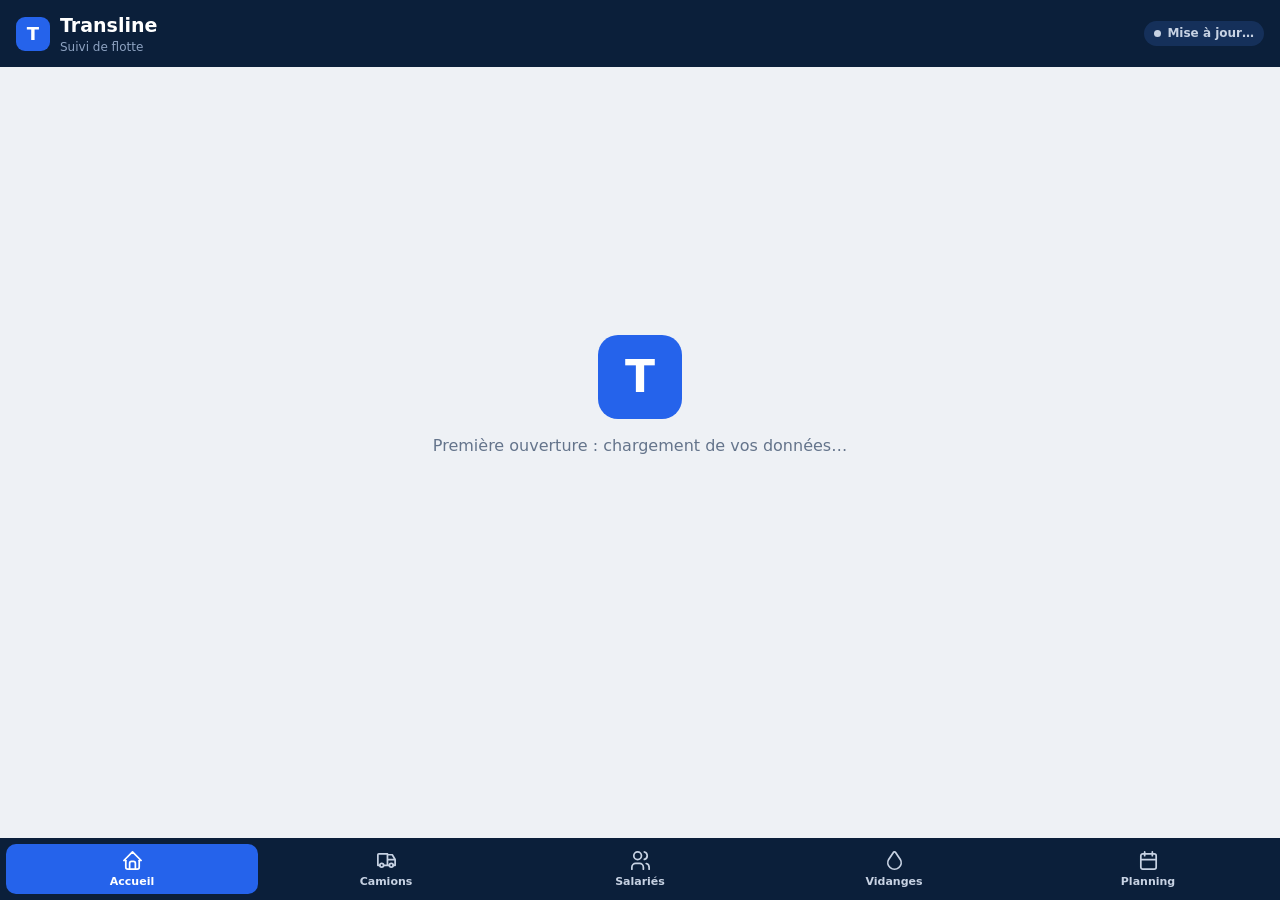
==== tel/index.html @ 21627d87 "Add files via upload" ====
<!DOCTYPE html>
<html lang="fr">
<head>
<meta charset="utf-8">
<meta name="viewport" content="width=device-width, initial-scale=1, viewport-fit=cover">
<title>Transline</title>
<meta name="theme-color" content="#0B1F3A">
<link rel="manifest" href="manifest.webmanifest">
<link rel="icon" type="image/png" href="../favicon.png">
<link rel="stylesheet" href="style.css">
</head>
<body>
<header id="top"><div class="logo"><div class="t">T</div><div>Transline<small>Suivi de flotte</small></div></div><div id="sync" class="sync wait"><span class="dot"></span><span>Mise à jour…</span></div></header>
<main id="main"></main>
<nav id="nav"></nav>
<div id="layer"></div>
<script>
'use strict';
var APP = 'https://script.google.com/macros/s/AKfycbwYCqSywyQgPE_zZVK_jqV-8NGwbzTNgcVymFX1V53CiuhOX_WUOsyawBlrDFnmNT-8/exec';
var CACHE = 'transline_tel_v1';
var MOIS_C = ['janv.','févr.','mars','avr.','mai','juin','juil.','août','sept.','oct.','nov.','déc.'];
var JOURS = ['Dimanche','Lundi','Mardi','Mercredi','Jeudi','Vendredi','Samedi'];
var JOUR_PL = 'Prend sa journée';
var TBL = {
  Vehicules: { name: 'Véhicule', dates: ['Mine','Limiteur','Tachygraphe','Attestation gaz'], label: 'Échéances tracteurs' },
  Salaries:  { name: 'Nom', dates: ['Permis','FCO','ADR','Carte chrono','Titre de séjour'], label: 'Échéances salariés' },
  Vidanges:  { name: 'Véhicule', dates: ['Prochaine vidange'], label: 'Vidanges' }
};
var D = null, TODAY;
var S = { tab: 'home', sync: 'wait', fresh: false, month: null, open: {}, fiche: null, q: '' };
var MOIS = ['janvier','février','mars','avril','mai','juin','juillet','août','septembre','octobre','novembre','décembre'];
var JOURS_C = ['Dim','Lun','Mar','Mer','Jeu','Ven','Sam'];

/* ---------- Outils ---------- */
function esc(s) { return String(s == null ? '' : s).replace(/[&<>"']/g, function (c) { return { '&':'&amp;','<':'&lt;','>':'&gt;','"':'&quot;',"'":'&#39;' }[c]; }); }
function today() { var d = new Date(); return new Date(d.getFullYear(), d.getMonth(), d.getDate()); }
function parse(s) {
  if (!s) return null; s = String(s).trim();
  var m = s.match(/^(\d{4})-(\d{2})-(\d{2})/); if (m) return new Date(+m[1], +m[2] - 1, +m[3]);
  m = s.match(/^(\d{4})-(\d{2})$/); if (m) return new Date(+m[1], +m[2] - 1, 1);
  m = s.match(/^(\d{1,2})\/(\d{4})$/); if (m) return new Date(+m[2], +m[1] - 1, 1);
  m = s.match(/^(\d{1,2})\/(\d{1,2})\/(\d{4})/); if (m) return new Date(+m[3], +m[2] - 1, +m[1]);
  return null;
}
function iso(d) { return d.getFullYear() + '-' + String(d.getMonth() + 1).padStart(2, '0') + '-' + String(d.getDate()).padStart(2, '0'); }
function fmt(d) { return String(d.getDate()).padStart(2, '0') + '/' + String(d.getMonth() + 1).padStart(2, '0') + '/' + d.getFullYear(); }
function days(d) { return Math.round((d - TODAY) / 86400000); }
function stat(v) {
  var d = parse(v); if (!d) return null; var n = days(d);
  return { k: n < 0 ? 'r' : n <= 30 ? 'o' : n <= 90 ? 'y' : '', txt: fmt(d), days: n,
    rel: n < 0 ? 'en retard de ' + (-n) + ' j' : n === 0 ? "aujourd'hui" : 'dans ' + n + ' j' };
}
function statM(v) { var d = parse(v); if (!d) return null; var n = (d.getFullYear() - TODAY.getFullYear()) * 12 + d.getMonth() - TODAY.getMonth(); return { k: n <= 0 ? 'r' : '', txt: String(d.getMonth() + 1).padStart(2, '0') + '/' + d.getFullYear(), days: days(d), rel: '' }; }
function setting(k) { var r = ((D && D.Reglages) || []).filter(function (x) { return x['Clé'] === k; })[0]; return r ? r.Valeur : ''; }
function lines(k) { return String(setting(k) || '').split('\n').map(function (x) { return x.trim(); }).filter(Boolean); }
function pclass(v) { return !v ? 'none' : (v === 'Pêche' || v === JOUR_PL) ? 'red' : v === 'Geodis 95' ? 'gre' : v === 'Congés' ? 'blu' : ''; }
function toast(t) { var el = document.createElement('div'); el.className = 'toast'; el.textContent = t; document.body.appendChild(el); setTimeout(function () { el.remove(); }, 2600); }

/* ---------- Cache (affichage immédiat) ---------- */
function loadCache() { try { var c = JSON.parse(localStorage.getItem(CACHE) || 'null'); if (c && c.data) { D = c.data; S.at = c.at; } } catch (e) {} }
function saveCache() { try { localStorage.setItem(CACHE, JSON.stringify({ data: D, at: S.at })); } catch (e) {} }

/* ---------- Pont avec Transline (Google) ---------- */
var pont = null, pontWin = null, reqs = {}, reqN = 1, waitT = null;
function startPont() {
  if (pont) pont.remove();
  pontWin = null; S.sync = 'wait'; S.fresh = false; renderSync();
  pont = document.createElement('iframe'); pont.id = 'pont'; pont.title = 'Transline';
  pont.src = APP + '?vue=pont&t=' + Date.now();
  document.body.appendChild(pont);
  clearTimeout(waitT);
  waitT = setTimeout(function () { if (!S.fresh) { S.sync = 'err'; renderSync(); if (!D) render(); } }, 30000);
}
function ask(msg, done, fail) {
  if (!pontWin) { if (fail) fail('Transline n’est pas encore connecté.'); return; }
  msg.reqId = reqN++; reqs[msg.reqId] = { done: done, fail: fail };
  pontWin.postMessage(msg, '*');
}
function refresh() { if (pontWin) { S.sync = 'wait'; S.fresh = false; renderSync(); ask({ cmd: 'load' }); } else startPont(); }
window.addEventListener('message', function (e) {
  if (!/^https:\/\/[a-z0-9-]+-script\.googleusercontent\.com$/.test(e.origin)) return;
  var m = e.data || {};
  if (m.type === 'transline-ready') { pontWin = e.source; return; }
  if (m.type === 'transline-data') {
    pontWin = pontWin || e.source; clearTimeout(waitT);
    D = m.data; S.at = m.at || Date.now(); S.fresh = true; S.sync = 'ok'; saveCache();
    var r0 = reqs[m.reqId]; delete reqs[m.reqId]; if (r0 && r0.done) r0.done();
    render();
    return;
  }
  var r = reqs[m.reqId]; delete reqs[m.reqId];
  if (m.type === 'transline-ok' && r && r.done) r.done(m.res);
  if (m.type === 'transline-err') { if (r && r.fail) r.fail(m.msg); else if (!S.fresh) { S.sync = 'err'; renderSync(); } }
});
document.addEventListener('visibilitychange', function () {
  if (document.visibilityState !== 'visible') return;
  TODAY = today();
  if (!S.at || Date.now() - S.at > 30000) refresh(); else render();
});

/* ---------- Rendu ---------- */
var ICON = {
  home: '<path d="M5 12l-2 0l9 -9l9 9l-2 0"/><path d="M5 12v7a2 2 0 0 0 2 2h10a2 2 0 0 0 2 -2v-7"/><path d="M9 21v-6a2 2 0 0 1 2 -2h2a2 2 0 0 1 2 2v6"/>',
  pl: '<path d="M4 7a2 2 0 0 1 2 -2h12a2 2 0 0 1 2 2v12a2 2 0 0 1 -2 2h-12a2 2 0 0 1 -2 -2v-12z"/><path d="M16 3v4"/><path d="M8 3v4"/><path d="M4 11h16"/>',
  tr: '<path d="M7 17m-2 0a2 2 0 1 0 4 0a2 2 0 1 0 -4 0"/><path d="M17 17m-2 0a2 2 0 1 0 4 0a2 2 0 1 0 -4 0"/><path d="M5 17h-2v-11a1 1 0 0 1 1 -1h9v12m-4 0h6m4 0h2v-6h-8m0 -5h5l3 5"/>',
  sal: '<path d="M9 7m-4 0a4 4 0 1 0 8 0a4 4 0 1 0 -8 0"/><path d="M3 21v-2a4 4 0 0 1 4 -4h4a4 4 0 0 1 4 4v2"/><path d="M16 3.13a4 4 0 0 1 0 7.75"/><path d="M21 21v-2a4 4 0 0 0 -3 -3.85"/>',
  vi: '<path d="M7.502 19.423c2.602 2.105 6.395 2.105 8.996 0c2.602 -2.105 3.262 -5.708 1.566 -8.546l-4.89 -7.26c-.42 -.625 -1.287 -.803 -1.936 -.397a1.376 1.376 0 0 0 -.41 .397l-4.893 7.26c-1.695 2.838 -1.035 6.441 1.567 8.546z"/>'
};
function svg(k) { return '<svg viewBox="0 0 24 24" fill="none" stroke="currentColor" stroke-width="1.8" stroke-linecap="round" stroke-linejoin="round" aria-hidden="true">' + ICON[k] + '</svg>'; }
function renderNav() {
  document.getElementById('nav').innerHTML = [['home','Accueil'],['tr','Camions'],['sal','Salariés'],['vi','Vidanges'],['pl','Planning']].map(function (t) {
    return '<button type="button" class="' + (S.tab === t[0] ? 'on' : '') + '" data-tab="' + t[0] + '">' + svg(t[0]) + t[1] + '</button>';
  }).join('');
}
function renderSync() {
  var t = S.sync === 'ok' ? 'À jour' : S.sync === 'err' ? (D ? 'Pas à jour' : 'Pas de connexion') : 'Mise à jour…';
  document.querySelectorAll('.sync').forEach(function (el) { el.className = 'sync ' + S.sync; el.lastChild.textContent = t; });
}
function dueList(table) {
  var c = TBL[table], out = [];
  ((D && D[table]) || []).forEach(function (r) {
    c.dates.forEach(function (h) {
      var s = table === 'Vidanges' ? statM(r[h]) : stat(r[h]); if (!s) return;
      out.push({ table: table, id: r.id, field: h, who: r[c.name], what: table === 'Vidanges' ? 'Moteur' : h, s: s });
    });
  });
  return out.sort(function (a, b) { return a.s.days - b.s.days; });
}
function dueRow(x) {
  var what = x.field === 'Mine' ? '<span class="mine">Mine</span>' : esc(x.what);
  return '<button type="button" class="row" data-fiche="' + x.table + '" data-id="' + esc(x.id) + '" data-field="' + esc(x.field) + '">' +
    '<span><span class="who">' + esc(x.who) + '</span><br><span class="what">' + what + '</span></span>' +
    '<span class="when"><span class="pill ' + x.s.k + '">' + esc(x.s.txt) + '</span>' + (x.s.rel ? '<small>' + esc(x.s.rel) + '</small>' : '') + '</span></button>';
}
function hRow(x) {
  var what = x.field === 'Mine' ? '<span class="mine">Mine</span>' : esc(x.what);
  return '<button type="button" class="row c" data-fiche="' + x.table + '" data-id="' + esc(x.id) + '" data-field="' + esc(x.field) + '">' +
    '<span class="cl"><span class="who">' + esc(x.who) + '</span> <span class="what">' + what + '</span></span><span class="pill ' + x.s.k + '">' + esc(x.s.txt) + '</span></button>';
}
function block(table) {
  var l = dueList(table), nr = l.filter(function (x) { return x.s.k === 'r'; }).length;
  return '<section class="card hb"><div class="band"><span>' + TBL[table].label + '</span>' + nrB(nr) + '</div><div class="list">' +
    (l.length ? l.map(hRow).join('') : '<p class="empty">Rien à afficher.</p>') + '</div></section>';
}
function nrB(n) { return n ? '<b class="nr">' + n + '</b>' : ''; }
function vHome() { return block('Vehicules') + block('Salaries') + block('Vidanges'); }
function vVidanges() {
  var rows = ((D && D.Vidanges) || []).slice().sort(function (a, b) { return ((parse(a['Prochaine vidange']) || 9e15) - (parse(b['Prochaine vidange']) || 9e15)) || String(a['Véhicule']).localeCompare(String(b['Véhicule']), 'fr', { numeric: true }); });
  return '<section class="card"><div class="band"><span>Vidanges</span>' + nrB(rows.filter(function (r) { var m = statM(r['Prochaine vidange']); return m && m.k === 'r'; }).length) + '</div><div class="list">' + (rows.map(function (r) {
    var m = statM(r['Prochaine vidange']), bx = statM(r['Vidange boîte']);
    return '<button type="button" class="row" data-fiche="Vidanges" data-id="' + esc(r.id) + '" data-field="Prochaine vidange"><span><span class="who">' + esc(r['Véhicule']) + '</span><br><span class="what">Moteur' + (bx ? ' · boîte ' + esc(bx.txt) : '') + '</span></span>' +
      '<span class="when"><span class="pill ' + (m ? m.k : '') + '">' + esc(m ? m.txt : '—') + '</span></span></button>';
  }).join('') || '<p class="empty">Aucune vidange.</p>') + '</div></section>';
}
function isWork(d) { return d.getDay() !== 0 && d.getDay() !== 6; }
function shiftDay(d, k) { var x = new Date(d.getFullYear(), d.getMonth(), d.getDate() + k); while (!isWork(x)) x.setDate(x.getDate() + (k < 0 ? -1 : 1)); return x; }
function planVal(date, who) { var r = (D.Planning || []).filter(function (x) { return x.Date === date && x.Conducteur === who; })[0]; return r ? r.Valeur : ''; }
function offOn(who, d) {
  var c = (D.Conges || []).filter(function (c) { var f = parse(c['Début']), t = parse(c.Fin) || f; return c['Salarié'] === who && f && f <= d && t >= d; })[0];
  return c ? c.Type || 'Congés' : '';
}
var ABR = { 'Geodis 95': 'Geo 95', 'BM France': 'BM Fr', 'BM Italie': 'BM It', 'Prend sa journée': 'Journée', 'Relais nuit': 'Relais', 'FÉRIÉ': 'Férié' };
function abr(v) { return ABR[v] || (v.length > 7 ? v.slice(0, 6) + '.' : v); }
function vPlanning() {
  if (!S.month) S.month = new Date(TODAY.getFullYear(), TODAY.getMonth(), 1);
  var y = S.month.getFullYear(), mo = S.month.getMonth(), drivers = lines('conducteurs').slice(0, 6);
  var stab = {}; lines('stabilo').forEach(function (k) { stab[k] = true; });
  var notes = {}; try { notes = JSON.parse(setting('notes_cases') || '{}') || {}; } catch (e) {}
  var h = '<div class="mbar"><button type="button" data-month="-1" aria-label="Mois précédent">‹</button><h2>' + MOIS[mo] + ' ' + y + '</h2><button type="button" data-month="1" aria-label="Mois suivant">›</button></div>';
  if (!drivers.length) return h + '<p class="empty">Aucun conducteur dans le planning.</p>';
  h += '<div class="pvwrap"><table class="pv"><thead><tr><th class="pd"></th>' + drivers.map(function (d) { return '<th>' + esc(d.length > 8 ? d.slice(0, 7) + '.' : d) + '</th>'; }).join('') + '</tr></thead><tbody>';
  for (var d = new Date(y, mo, 1); d.getMonth() === mo; d.setDate(d.getDate() + 1)) {
    if (!isWork(d)) continue;
    var di = iso(d);
    h += '<tr' + (di === iso(TODAY) ? ' class="today"' : '') + '><td class="pd">' + d.getDate() + '<small>' + JOURS_C[d.getDay()].slice(0, 2) + '</small></td>';
    drivers.forEach(function (who) {
      var v = planVal(di, who), k = di + '|' + who;
      h += '<td class="' + (v ? pclass(v) : '') + (stab[k] ? ' hl' : '') + (notes[k] ? ' nt' : '') + '">' + (v ? '<span>' + esc(abr(v)) + '</span>' : '') + '</td>';
    });
    h += '</tr>';
  }
  return h + '</tbody></table></div><p class="hint">Consultation seulement · le planning se modifie sur l’ordinateur</p>';
}
function vList(table) {
  var c = TBL[table], q = S.q.toLowerCase();
  var rows = ((D && D[table]) || []).filter(function (r) { return !q || String(r[c.name]).toLowerCase().indexOf(q) >= 0; })
    .sort(function (a, b) { return String(a[c.name]).localeCompare(String(b[c.name]), 'fr', { numeric: true }); });
  var h = '<input class="search" id="q" type="search" placeholder="' + (table === 'Vehicules' ? 'Chercher un camion' : 'Chercher un salarié') + '" value="' + esc(S.q) + '">';
  if (table === 'Salaries') h += '<div class="twobtn"><button type="button" class="btn" data-view="conges">Congés et journées</button><button type="button" class="btn" data-view="aco">Acomptes</button></div>';
  return h + '<section class="card"><div class="band"><span>' + (table === 'Vehicules' ? 'Camions' : 'Salariés') + '</span>' + nrB(rows.filter(function (r) { return c.dates.some(function (f) { var s = stat(r[f]); return s && s.k === 'r'; }); }).length) + '</div><div class="list">' + (rows.map(function (r) {
    var worst = null;
    c.dates.forEach(function (f) { var s = stat(r[f]); if (s && (!worst || s.days < worst.days)) { worst = s; worst.f = f; } });
    return '<button type="button" class="row" data-fiche="' + table + '" data-id="' + esc(r.id) + '"><span><span class="who">' + esc(r[c.name]) + '</span>' +
      (worst ? '<br><span class="what">' + esc(worst.f) + '</span>' : '') + '</span><span class="when">' + (worst ? '<span class="pill ' + worst.k + '">' + esc(worst.txt) + '</span><small>' + esc(worst.rel) + '</small>' : '—') + '</span></button>';
  }).join('') || '<p class="empty">Aucune fiche.</p>') + '</div></section>';
}
function vBoot() {
  return '<div class="boot"><div class="t">T</div>' + (S.sync === 'err' ?
    '<div>Transline ne répond pas.<br>Vérifiez le réseau, ou que vous êtes connecté à Google dans Chrome.</div><button type="button" class="btn pri" data-act="retry">Réessayer</button><button type="button" class="btn" data-act="login">Se connecter à Google</button>' :
    '<div>Première ouverture : chargement de vos données…</div>') + '</div>';
}
function render() {
  TODAY = TODAY || today();
  renderNav(); renderSync();
  var m = document.getElementById('main'), h, g0 = document.getElementById('gw'), keep = g0 && S.tab === 'pl' ? [g0.scrollLeft, g0.scrollTop] : null;
  if (!D) h = vBoot();
  else if (S.tab === 'pl') h = vPlanning();
  else if (S.tab === 'tr') h = vList('Vehicules');
  else if (S.tab === 'sal') h = vList('Salaries');
  else if (S.tab === 'vi') h = vVidanges();
  else h = vHome();
  m.className = D && S.tab === 'home' ? 'home' : '';
  m.innerHTML = h;
  fitHome();
  var g1 = document.getElementById('gw'); if (keep && g1) { g1.scrollLeft = keep[0]; g1.scrollTop = keep[1]; }
  renderLayer();
}

function fitHome() {
  var m = document.getElementById('main');
  var nh = document.getElementById('nav').offsetHeight;
  if (m.className !== 'home') { m.style.height = ''; document.body.style.paddingBottom = ''; return; }
  document.body.style.paddingBottom = nh + 'px';
  var H = Math.max(420, window.innerHeight - document.getElementById('top').offsetHeight - nh);
  m.style.height = H + 'px';
  var RH = 44, cards = m.querySelectorAll('.hb'), fixed = 20 + 10 * (cards.length - 1);
  if (cards.length !== 3) return;
  [].forEach.call(cards, function (c) { fixed += c.querySelector('.band').offsetHeight + 2; });
  var small = [1, 2].map(function (i) { var n = cards[i].querySelectorAll('.row').length; return n ? Math.min(3, n) * RH : cards[i].querySelector('.list').scrollHeight; });
  var big = Math.max(RH, Math.floor((H - fixed - small[0] - small[1]) / RH) * RH);
  [big, small[0], small[1]].forEach(function (h, i) { cards[i].querySelector('.list').style.height = h + 'px'; });
}
window.addEventListener('resize', fitHome);

/* ---------- Fiches et listes en plein écran (consultation seulement) ---------- */
function rowOf(table, id) { return ((D && D[table]) || []).filter(function (r) { return r.id === id; })[0]; }
function num(v) { return +String(v || '').replace(/\s/g, '').replace(',', '.') || 0; }
function money(n) { return (Math.round(num(n) * 100) / 100).toLocaleString('fr-FR', { minimumFractionDigits: 2, maximumFractionDigits: 2 }) + ' €'; }
function kmTxt(v) { var n = num(v); return n ? Math.round(n).toLocaleString('fr-FR') + ' km' : ''; }
function dline(label, s, focus) {
  return '<div class="row ro' + (focus ? ' focus' : '') + '"><span class="who">' + label + '</span><span class="when">' + (s ? '<span class="pill ' + s.k + '">' + esc(s.txt) + '</span>' + (s.rel ? '<small>' + esc(s.rel) + '</small>' : '') : '<span class="pill">—</span>') + '</span></div>';
}
function card(title, nb, inner) { return '<section class="card"><div class="band"><span>' + title + '</span>' + (nb != null ? '<b>' + nb + '</b>' : '') + '</div><div class="list">' + inner + '</div></section>'; }
function congeRows(list) {
  return list.map(function (c) {
    var f = parse(c['Début']), t = parse(c.Fin) || f, k = !f ? '' : t < TODAY ? '' : f <= TODAY ? 'y' : days(f) <= 45 ? 'r' : 'g';
    return '<div class="row ro"><span><span class="who">' + esc(c['Salarié']) + '</span><br><span class="what">' + esc(c.Type || 'Congés') + '</span></span><span class="when"><span class="pill ' + (c.Type === 'Congés' ? k : '') + '">' + (f ? fmt(f) : '—') + '</span>' + (t && +t !== +f ? '<small>au ' + fmt(t) + '</small>' : '') + '</span></div>';
  }).join('');
}
function acoRows(list, withName) {
  return list.map(function (r) {
    var d = parse(r.Date);
    return '<div class="row ro"><span><span class="who">' + (withName ? esc(r['Salarié']) : (d ? fmt(d) : '—')) + '</span><br><span class="what">' + (withName && d ? fmt(d) + ' · ' : '') + esc(r['Mode de paiement'] || '') + (r['À retenir sur la paie de'] ? ' · paie de ' + esc(r['À retenir sur la paie de']) : '') + (r.Remarques ? ' · ' + esc(r.Remarques) : '') + '</span></span><span class="when"><span class="pill">' + money(r.Montant) + '</span></span></div>';
  }).join('');
}
function sortCg(list) {
  var rank = function (c) { var f = parse(c['Début']), t = parse(c.Fin) || f; return !f ? 3 : t < TODAY ? 3 : f <= TODAY ? 0 : 1; };
  return list.slice().sort(function (a, b) { var ra = rank(a), rb = rank(b); if (ra !== rb) return ra - rb; var fa = parse(a['Début']) || 0, fb = parse(b['Début']) || 0; return ra === 3 ? fb - fa : fa - fb; });
}
function byDateDesc(list) { return list.slice().sort(function (a, b) { return (parse(b.Date) || 0) - (parse(a.Date) || 0); }); }
function vEntretien(veh) {
  var l = byDateDesc((D.Entretien || []).filter(function (e) { return e['Véhicule'] === veh; }));
  return card('Carnet d’entretien', l.length, l.map(function (e) {
    var d = parse(e.Date), sub = [e.Type, kmTxt(e['Kilométrage']), e.Garage].filter(Boolean).join(' · ');
    return '<div class="row ro top"><span><span class="who">' + (d ? fmt(d) : '—') + '</span><br><span class="what">' + esc(sub) + '</span>' + (e.Description ? '<span class="desc">' + esc(e.Description) + '</span>' : '') + (e.Remarques ? '<span class="desc mu">' + esc(e.Remarques) + '</span>' : '') + '</span>' +
      '<span class="when">' + (num(e['Montant HT']) ? '<span class="pill">' + money(e['Montant HT']) + ' HT</span>' : '') + (e['N° de facture'] ? '<small>Fact. ' + esc(e['N° de facture']) + '</small>' : '') + '</span></div>';
  }).join('') || '<p class="empty">Aucune intervention enregistrée.</p>');
}
function layerShell(title, body) {
  return '<div class="layer"><header><div class="logo"><button type="button" class="back" data-act="close" aria-label="Retour">‹</button>' + esc(title) + '</div>' + document.getElementById('sync').outerHTML.replace('id="sync"', '') + '</header><div class="body">' + body + '<p class="hint" style="margin-top:12px">Consultation seulement · les modifications se font sur l’ordinateur</p></div></div>';
}
function renderLayer() {
  var L = document.getElementById('layer'), h = '', F = S.fiche;
  if (F && F.view === 'conges') {
    var cg = sortCg(D.Conges || []), isC = function (c) { return c.Type === 'Congés'; };
    h = layerShell('Congés et journées', card('Congés', cg.filter(isC).length, congeRows(cg.filter(isC)) || '<p class="empty">Aucun congé.</p>') + card('Journées', cg.filter(function (c) { return !isC(c); }).length, congeRows(cg.filter(function (c) { return !isC(c); })) || '<p class="empty">Aucune journée.</p>'));
  } else if (F && F.view === 'aco') {
    var ac = byDateDesc(D.Acomptes || []), tot = 0, nb = 0;
    ac.forEach(function (r) { var d = parse(r.Date); if (d && d.getMonth() === TODAY.getMonth() && d.getFullYear() === TODAY.getFullYear()) { tot += num(r.Montant); nb++; } });
    h = layerShell('Acomptes', '<div class="kpi"><div><small>Versés en ' + MOIS[TODAY.getMonth()] + '</small><b>' + money(tot) + '</b></div><div><small>Nombre ce mois</small><b>' + nb + '</b></div></div>' + card('Acomptes', ac.length, acoRows(ac, true) || '<p class="empty">Aucun acompte.</p>'));
  } else if (F) {
    var r = rowOf(F.table, F.id), c = TBL[F.table];
    if (!r) S.fiche = null;
    else if (F.table === 'Vidanges') {
      var bx = statM(r['Vidange boîte']);
      h = layerShell('Vidanges ' + r['Véhicule'], card('Vidanges', null, dline('Vidange moteur', statM(r['Prochaine vidange']), F.field === 'Prochaine vidange') + dline('Vidange boîte', bx) + (kmTxt(r['Km boîte']) ? '<div class="row ro"><span class="who">Boîte (km)</span><span class="when"><span class="pill">' + kmTxt(r['Km boîte']) + '</span></span></div>' : '')) + vEntretien(r['Véhicule']));
    } else if (F.table === 'Vehicules') {
      var vd = (D.Vidanges || []).filter(function (x) { return x['Véhicule'] === r['Véhicule']; })[0];
      h = layerShell(r['Véhicule'], card('Échéances', null, c.dates.map(function (f) { return dline(f === 'Mine' ? '<span class="mine">Mine</span>' : esc(f), stat(r[f]), F.field === f); }).join('') +
        (vd ? dline('Vidange moteur', statM(vd['Prochaine vidange'])) : '') + (r.Pneus ? '<div class="row ro"><span class="who">Pneus</span><span class="when"><span class="pill">' + esc(r.Pneus) + '</span></span></div>' : '')) + vEntretien(r['Véhicule']));
    } else {
      var who = r.Nom, cgs = sortCg((D.Conges || []).filter(function (x) { return x['Salarié'] === who; })), acs = byDateDesc((D.Acomptes || []).filter(function (x) { return x['Salarié'] === who; }));
      h = layerShell(who, card('Échéances', null, c.dates.map(function (f) { return dline(esc(f), stat(r[f]), F.field === f); }).join('')) +
        card('Congés et journées', cgs.length, congeRows(cgs) || '<p class="empty">Aucun congé ni journée.</p>') + card('Acomptes', acs.length, acoRows(acs, false) || '<p class="empty">Aucun acompte.</p>'));
    }
  }
  L.innerHTML = h;
  var fe = L.querySelector('.row.focus'); if (fe) fe.scrollIntoView({ block: 'center' });
}

/* ---------- Navigation (bouton retour Android) ---------- */
function push(kind) { history.pushState({ k: kind }, ''); }
window.addEventListener('popstate', function () {
  if (S.fiche) S.fiche = S.fiche.prev || null;
  else if (S.tab !== 'home') { S.tab = 'home'; S.q = ''; window.scrollTo(0, 0); }
  render();
});
function closeTop() { history.back(); }

/* ---------- Actions ---------- */
document.addEventListener('click', function (e) {
  var b = e.target.closest('button,[data-act]'); if (!b) return;
  if (b.dataset.stop) return;
  var a = b.dataset.act;
  if (b.dataset.tab) {
    var t = b.dataset.tab; if (t === S.tab) { window.scrollTo(0, 0); return; }
    if (S.tab === 'home') push('tab'); else if (t === 'home') { history.back(); return; }
    S.tab = t; S.q = ''; if (t === 'pl') S.month = null; window.scrollTo(0, 0); render(); return;
  }
  if (b.dataset.more) { S.open[b.dataset.more] = !S.open[b.dataset.more]; render(); return; }
  if (b.dataset.fiche) { var prev = S.fiche; S.fiche = { table: b.dataset.fiche, id: b.dataset.id, field: b.dataset.field || '', prev: prev }; push('fiche'); renderLayer(); return; }
  if (b.dataset.month) { S.month = new Date(S.month.getFullYear(), S.month.getMonth() + (+b.dataset.month), 1); render(); return; }
  if (b.dataset.view) { S.fiche = { view: b.dataset.view, prev: S.fiche }; push('fiche'); renderLayer(); return; }
  if (a === 'close') { closeTop(); return; }
  if (a === 'retry') { startPont(); render(); return; }
  if (a === 'login') { location.href = APP; return; }
});
document.addEventListener('input', function (e) { if (e.target.id === 'q') { S.q = e.target.value; var p = e.target.selectionStart; render(); var q = document.getElementById('q'); q.focus(); q.setSelectionRange(p, p); } });

/* ---------- Démarrage ---------- */
TODAY = today();
history.replaceState({ k: 'root' }, '');
loadCache();
render();
startPont();
if ('serviceWorker' in navigator) navigator.serviceWorker.register('sw.js', { scope: './' });
</script>
</body>
</html>
---- tel/style.css ----
:root{--bg:#EEF1F5;--card:#FFFFFF;--line:#E2E8F0;--tx:#0F172A;--mu:#64748B;--navy:#0B1F3A;--navy2:#15305A;--blue:#2563EB;--navfg:#C7D2E3}
*{box-sizing:border-box;-webkit-tap-highlight-color:transparent}
html,body{margin:0;background:var(--bg);color:var(--tx);font:16px/1.4 Inter,system-ui,-apple-system,"Segoe UI",Roboto,sans-serif;overscroll-behavior:none}
body{min-height:100vh;padding-bottom:calc(72px + env(safe-area-inset-bottom))}
button{font:inherit;color:inherit;background:none;border:0;padding:0;cursor:pointer}
header{position:sticky;top:0;z-index:5;background:var(--navy);color:#fff;display:flex;align-items:center;justify-content:space-between;padding:calc(12px + env(safe-area-inset-top)) 16px 12px}
.logo{display:flex;align-items:center;gap:10px;font-size:19px;font-weight:800}
.logo small{display:block;font-size:12px;font-weight:500;color:#8EA3C2}
.logo .t{width:34px;height:34px;border-radius:9px;background:var(--blue);color:#fff;display:flex;align-items:center;justify-content:center;font-weight:800;font-size:18px}
.sync{font-size:12px;font-weight:700;padding:4px 10px;border-radius:999px;background:var(--navy2);color:#C7D2E3;display:flex;align-items:center;gap:6px;white-space:nowrap}
.sync.ok{background:#E7F5EC;color:#166534}
.sync.err{background:#FDE2E2;color:#991B1B}
.dot{width:7px;height:7px;border-radius:50%;background:currentColor}
.sync.wait .dot{animation:pulse 1s infinite}
@keyframes pulse{50%{opacity:.25}}
main{padding:14px 12px 16px;display:flex;flex-direction:column;gap:16px}
.card{background:var(--card);border:1px solid var(--line);border-radius:14px;overflow:hidden}
.band{display:flex;justify-content:space-between;align-items:center;background:var(--navy);color:#fff;padding:12px 16px;font-weight:800;font-size:17px}
.band b{font-size:14px;font-weight:700}
.list{padding:2px 12px 6px}
.row{width:100%;display:flex;justify-content:space-between;align-items:center;gap:10px;padding:11px 4px;border-bottom:1px solid #EEF2F7;text-align:left;min-height:52px}
.row:last-child{border-bottom:0}
.row:active{background:#F5F7FB}
.who{font-weight:700;font-size:16px}
.what{font-size:13px;color:var(--mu)}
.pill{display:inline-block;padding:4px 10px;border-radius:999px;font-weight:700;font-size:13px;white-space:nowrap;background:#F1F5F9;color:#334155}
.pill.r{background:#FDE2E2;color:#991B1B}.pill.o{background:#FFEDD5;color:#9A3412}.pill.y{background:#FEF3C7;color:#854D0E}.pill.g{background:#E7F5EC;color:#166534}
.when{text-align:right;white-space:nowrap}
.when small{display:block;font-size:12px;color:var(--mu);margin-top:3px}
.mine{display:inline-block;font-size:12px;font-weight:800;color:#fff;background:#DC2626;border-radius:6px;padding:1px 8px}
.more{width:100%;padding:12px;color:var(--blue);font-size:14px;font-weight:700;text-align:center;border-top:1px solid #EEF2F7}
.empty{color:var(--mu);font-size:14px;padding:14px 4px;margin:0}
nav{position:fixed;left:0;right:0;bottom:0;z-index:6;display:grid;grid-template-columns:repeat(5,1fr);gap:2px;background:var(--navy);padding:6px 6px calc(6px + env(safe-area-inset-bottom))}
nav button{display:flex;flex-direction:column;align-items:center;gap:2px;font-size:11px;font-weight:600;color:var(--navfg);padding:5px 0;border-radius:10px}
nav button svg{width:23px;height:23px}
nav button.on{background:var(--blue);color:#fff}
.mbar{display:flex;align-items:center;justify-content:space-between;gap:8px}
.mbar button{width:46px;height:42px;border-radius:999px;background:#fff;border:1px solid #CBD5E1;font-size:22px;color:#334155}
.mbar h2{margin:0;font-size:19px;font-weight:800;text-transform:capitalize}
.gridwrap{overflow:auto;max-height:calc(100vh - 210px);background:#fff;border:1px solid var(--line);border-radius:14px;-webkit-overflow-scrolling:touch}
table.grid{border-collapse:separate;border-spacing:0;font-size:14px}
table.grid th,table.grid td{border-right:1px solid #C3CFDF;border-bottom:1px solid #C3CFDF;padding:0;white-space:nowrap}
table.grid thead th{position:sticky;top:0;z-index:2;background:#0F172A;color:#fff;font-weight:800;padding:10px 8px;min-width:96px;text-align:center}
table.grid thead th.dh{left:0;z-index:3;min-width:64px}
table.grid td.d{position:sticky;left:0;z-index:1;background:#fff;font-weight:800;padding:6px 8px;text-align:left;min-width:64px}
table.grid td.d small{display:block;font-weight:500;color:var(--mu);font-size:11px}
table.grid tbody tr:nth-child(even) td{background:#F5F9FF}
table.grid tr.today td{background:#E8F0FE !important}
table.grid tr.today td.d{box-shadow:inset 4px 0 0 var(--blue)}
.cell{display:block;width:100%;min-height:42px;padding:6px 6px;font-weight:700;color:#1D3B9A;text-align:center;position:relative}
.cell.red{background:#FCA5A5;color:#7F1D1D}
.cell.gre{background:#DCFCE7;color:#166534}
.cell.blu span{text-decoration:underline;text-decoration-thickness:2px;text-underline-offset:3px}
table.grid td.hl .cell{background:#FDE047}
.cell.nt::after{content:'';position:absolute;top:0;right:0;border-top:11px solid #F97316;border-left:11px solid transparent}
.cell small{display:block;font-size:10px;font-weight:600;color:#9A3412;max-width:110px;overflow:hidden;text-overflow:ellipsis}
td.rem{color:var(--mu);font-size:13px;padding:6px 8px !important;min-width:160px;white-space:normal !important}
.hint{text-align:center;color:var(--mu);font-size:12px;margin:0}
.search{width:100%;padding:12px 14px;border-radius:12px;border:1px solid #CBD5E1;background:#fff;color:var(--tx);font:inherit}
.layer{position:fixed;inset:0;z-index:20;background:var(--bg);display:flex;flex-direction:column}
.layer header{position:static}
.layer .body{flex:1;overflow:auto;padding:8px 14px 24px}
.back{width:40px;height:40px;margin-left:-6px;font-size:26px;display:flex;align-items:center;justify-content:center;color:#fff}
.fld{display:block;background:#fff;border:1px solid var(--line);border-radius:14px;padding:12px 14px;margin:10px 0}
.fld.focus{border-color:var(--blue);box-shadow:0 0 0 3px rgba(37,99,235,.25)}
.fld span{display:flex;justify-content:space-between;font-size:13px;font-weight:600;color:var(--mu);margin-bottom:6px}
.fld input{width:100%;font:600 18px Inter,system-ui,sans-serif;color:var(--tx);background:transparent;border:0;outline:0;padding:4px 0}
.btns{display:flex;gap:10px;padding:12px 14px calc(14px + env(safe-area-inset-bottom));border-top:1px solid var(--line);background:#fff}
.btn{flex:1;min-height:50px;border-radius:10px;font-weight:700;font-size:16px;background:#fff;border:1px solid #CBD5E1;color:#0F172A}
.btn.pri{background:var(--blue);border-color:var(--blue);color:#fff}
.btn[disabled]{opacity:.45}
.shade{position:fixed;inset:0;z-index:30;background:rgba(15,23,42,.5);display:flex;align-items:flex-end}
.sheet{width:100%;max-height:80vh;overflow:auto;background:#fff;border-radius:20px 20px 0 0;padding:10px 14px calc(16px + env(safe-area-inset-bottom))}
.sheet h3{margin:8px 4px 12px;font-size:17px;font-weight:800}
.sheet .grab{width:40px;height:4px;border-radius:4px;background:#CBD5E1;margin:4px auto 8px}
.opt{width:100%;text-align:left;padding:14px;border-radius:10px;font-size:16px;font-weight:600;border:1px solid var(--line);margin-bottom:7px;background:#F8FAFC}
.opt.cur{border-color:var(--blue);background:#E8F0FE;color:var(--blue)}
.note{background:#FEF3C7;color:#854D0E;border-radius:10px;padding:10px 14px;font-size:14px;margin:10px 0}
.toast{position:fixed;left:16px;right:16px;bottom:calc(86px + env(safe-area-inset-bottom));z-index:40;background:#0F172A;color:#fff;border-radius:12px;padding:12px 16px;font-size:15px;text-align:center}
.boot{display:flex;flex-direction:column;align-items:center;justify-content:center;gap:16px;height:70vh;color:var(--mu);text-align:center;padding:0 24px}
.boot .t{width:84px;height:84px;border-radius:20px;background:var(--blue);color:#fff;font-size:44px;font-weight:800;display:flex;align-items:center;justify-content:center}
.boot .btn{flex:none;padding:0 20px;width:auto}
#pont{position:absolute;width:1px;height:1px;border:0;opacity:0;pointer-events:none;left:-10px;top:-10px}
.pvwrap{background:#fff;border:1px solid var(--line);border-radius:12px;overflow:hidden;height:calc(100vh - 250px - env(safe-area-inset-bottom));min-height:420px}
table.pv{width:100%;height:100%;border-collapse:collapse;table-layout:fixed;font-size:11px}
table.pv th{background:#0F172A;color:#fff;font-weight:700;font-size:10.5px;padding:6px 1px;height:26px;overflow:hidden;white-space:nowrap;text-overflow:ellipsis}
table.pv th.pd,table.pv td.pd{width:30px}
table.pv td{border:1px solid #C3CFDF;text-align:center;font-weight:700;color:#1D3B9A;padding:0 1px;overflow:hidden;white-space:nowrap;position:relative}
table.pv td.pd{font-weight:800;color:#0F172A;font-size:11px;line-height:1.05}
table.pv td.pd small{display:block;font-size:9px;font-weight:500;color:var(--mu)}
table.pv tbody tr:nth-child(even) td{background:#F5F9FF}
table.pv td.red{background:#FCA5A5 !important;color:#7F1D1D}
table.pv td.gre{background:#DCFCE7 !important;color:#166534}
table.pv td.blu span{text-decoration:underline;text-decoration-thickness:1.5px;text-underline-offset:2px}
table.pv td.hl{background:#FDE047 !important}
table.pv td.nt::after{content:'';position:absolute;top:0;right:0;border-top:7px solid #F97316;border-left:7px solid transparent}
table.pv tr.today td:not(.red):not(.gre):not(.hl){background:#DBEAFE !important}
table.pv tr.today td.pd{box-shadow:inset 3px 0 0 var(--blue)}
.row.ro{cursor:default}
.row.ro:active{background:transparent}
.row.top{align-items:flex-start}
.row.focus{background:#E8F0FE;border-radius:8px}
.desc{display:block;font-size:14px;margin-top:4px;white-space:normal}
.desc.mu{color:var(--mu);font-size:13px}
.layer .body{display:flex;flex-direction:column;gap:14px;padding-top:14px}
.twobtn{display:grid;grid-template-columns:1fr 1fr;gap:10px}
.twobtn .btn{min-height:46px;font-size:15px}
.kpi{display:grid;grid-template-columns:1fr 1fr;gap:10px}
.kpi div{background:#fff;border:1px solid var(--line);border-radius:12px;padding:10px 14px}
.kpi small{display:block;font-size:12px;font-weight:700;color:var(--mu);text-transform:uppercase}
.kpi b{font-size:22px;font-weight:800}
main.home{gap:10px;padding:10px 10px 10px;overflow:hidden}
main.home .hb{flex:none;display:flex;flex-direction:column}
main.home .hb .band{padding:8px 14px;font-size:15px;flex:none}
main.home .hb .list{flex:none;overflow-y:auto;-webkit-overflow-scrolling:touch;overscroll-behavior:contain;padding:0 10px;scroll-snap-type:y mandatory}
main.home .hb .row.c{height:44px;min-height:44px;scroll-snap-align:start;padding:0 2px}
main.home .hb .row.c:last-child{border-bottom:1px solid transparent}
.row.c{min-height:44px;padding:7px 2px}
.row.c .cl{min-width:0;overflow:hidden;text-overflow:ellipsis;white-space:nowrap}
.row.c .who{font-size:15px}
.row.c .what{font-size:13px;margin-left:4px}
.row.c .mine{margin-left:4px;vertical-align:1px}
.layer .body>*{flex-shrink:0}
.band b.nr{background:#DC2626;color:#fff;border-radius:999px;padding:2px 10px;font-size:13px;font-weight:800}
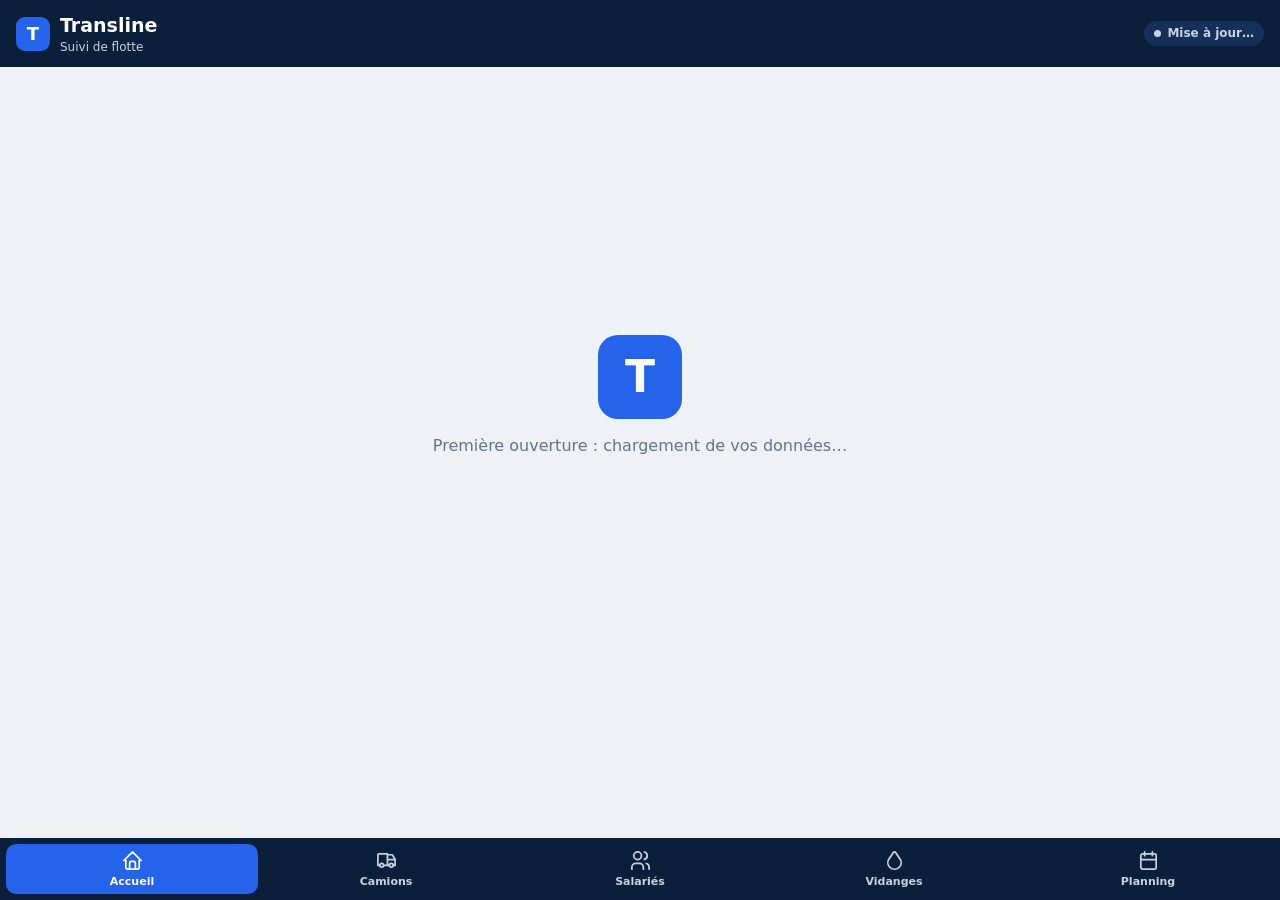
==== commit 9f001614: "Add files via upload" ====
--- a/tel/index.html
+++ b/tel/index.html
@@ -10,7 +10,7 @@
 <link rel="stylesheet" href="style.css">
 </head>
 <body>
-<header id="top"><div class="logo"><div class="t">T</div><div>Transline<small>Suivi de flotte</small></div></div><div id="sync" class="sync wait"><span class="dot"></span><span>Mise à jour…</span></div></header>
+<header id="top"><div class="logo"><div class="t">T</div><div class="lt">Transline<button type="button" class="tick" data-view="conges" aria-label="Voir les congés"><span id="tk"></span></button></div></div><div id="sync" class="sync wait"><span class="dot"></span><span>Mise à jour…</span></div></header>
 <main id="main"></main>
 <nav id="nav"></nav>
 <div id="layer"></div>
@@ -201,7 +201,7 @@
 }
 function render() {
   TODAY = TODAY || today();
-  renderNav(); renderSync();
+  renderNav(); renderSync(); renderTick();
   var m = document.getElementById('main'), h, g0 = document.getElementById('gw'), keep = g0 && S.tab === 'pl' ? [g0.scrollLeft, g0.scrollTop] : null;
   if (!D) h = vBoot();
   else if (S.tab === 'pl') h = vPlanning();
@@ -230,7 +230,25 @@
   var big = Math.max(RH, Math.floor((H - fixed - small[0] - small[1]) / RH) * RH);
   [big, small[0], small[1]].forEach(function (h, i) { cards[i].querySelector('.list').style.height = h + 'px'; });
 }
-window.addEventListener('resize', fitHome);
+window.addEventListener('resize', function () { fitHome(); renderTick(); });
+function fmtC(d) { return String(d.getDate()).padStart(2, '0') + '/' + String(d.getMonth() + 1).padStart(2, '0'); }
+function renderTick() {
+  var b = document.querySelector('#top .tick'), sp = document.getElementById('tk'); if (!b || !sp) return;
+  var it = [];
+  ((D && D.Conges) || []).forEach(function (c) {
+    var f = parse(c['Début']), t = parse(c.Fin) || f; if (!f || t < TODAY) return;
+    var j = c.Type && c.Type !== 'Congés', cur = f <= TODAY, col = cur ? 'y' : days(f) <= 45 ? 'r' : 'g';
+    var txt = j ? 'journée ' + (cur ? "aujourd'hui" : fmtC(f)) : cur ? 'retour ' + fmtC(new Date(t.getFullYear(), t.getMonth(), t.getDate() + 1)) : 'part ' + fmtC(f);
+    it.push({ s: cur ? 0 : 1, d: f, h: '<i class="d ' + col + '"></i><b>' + esc(c['Salarié']) + '</b> ' + txt });
+  });
+  it.sort(function (a, b) { return a.s - b.s || a.d - b.d; });
+  var html = it.length ? 'Congés : ' + it.map(function (x) { return x.h; }).join(' · ') : (D ? 'Aucun congé prévu' : 'Suivi de flotte');
+  sp.className = ''; sp.style.animationDuration = ''; sp.innerHTML = html;
+  if (sp.scrollWidth > b.clientWidth + 2) {
+    sp.innerHTML = html + '<span class="gap"></span>' + html + '<span class="gap"></span>';
+    sp.className = 'run'; sp.style.animationDuration = Math.max(8, Math.round(sp.scrollWidth / 2 / 35)) + 's';
+  }
+}
 
 /* ---------- Fiches et listes en plein écran (consultation seulement) ---------- */
 function rowOf(table, id) { return ((D && D[table]) || []).filter(function (r) { return r.id === id; })[0]; }
--- a/tel/style.css
+++ b/tel/style.css
@@ -122,3 +122,13 @@
 .row.c .mine{margin-left:4px;vertical-align:1px}
 .layer .body>*{flex-shrink:0}
 .band b.nr{background:#DC2626;color:#fff;border-radius:999px;padding:2px 10px;font-size:13px;font-weight:800}
+#top .logo{flex:1;min-width:0;margin-right:10px}
+.lt{display:flex;flex-direction:column;min-width:0;flex:1}
+.tick{display:block;width:100%;overflow:hidden;white-space:nowrap;text-align:left;font-size:12px;font-weight:500;color:#C7D2E3;line-height:1.4;padding:0;-webkit-mask-image:linear-gradient(90deg,#000 88%,transparent);mask-image:linear-gradient(90deg,#000 88%,transparent)}
+.tick span{display:inline-block}
+.tick span.run{animation:tick linear infinite}
+@keyframes tick{from{transform:translateX(0)}to{transform:translateX(-50%)}}
+.tick b{font-weight:700;color:#fff}
+.tick .d{display:inline-block;width:7px;height:7px;border-radius:50%;margin:0 4px 1px 0;vertical-align:middle}
+.d.y{background:#FACC15}.d.r{background:#F87171}.d.g{background:#4ADE80}
+.tick .gap{display:inline-block;width:40px}
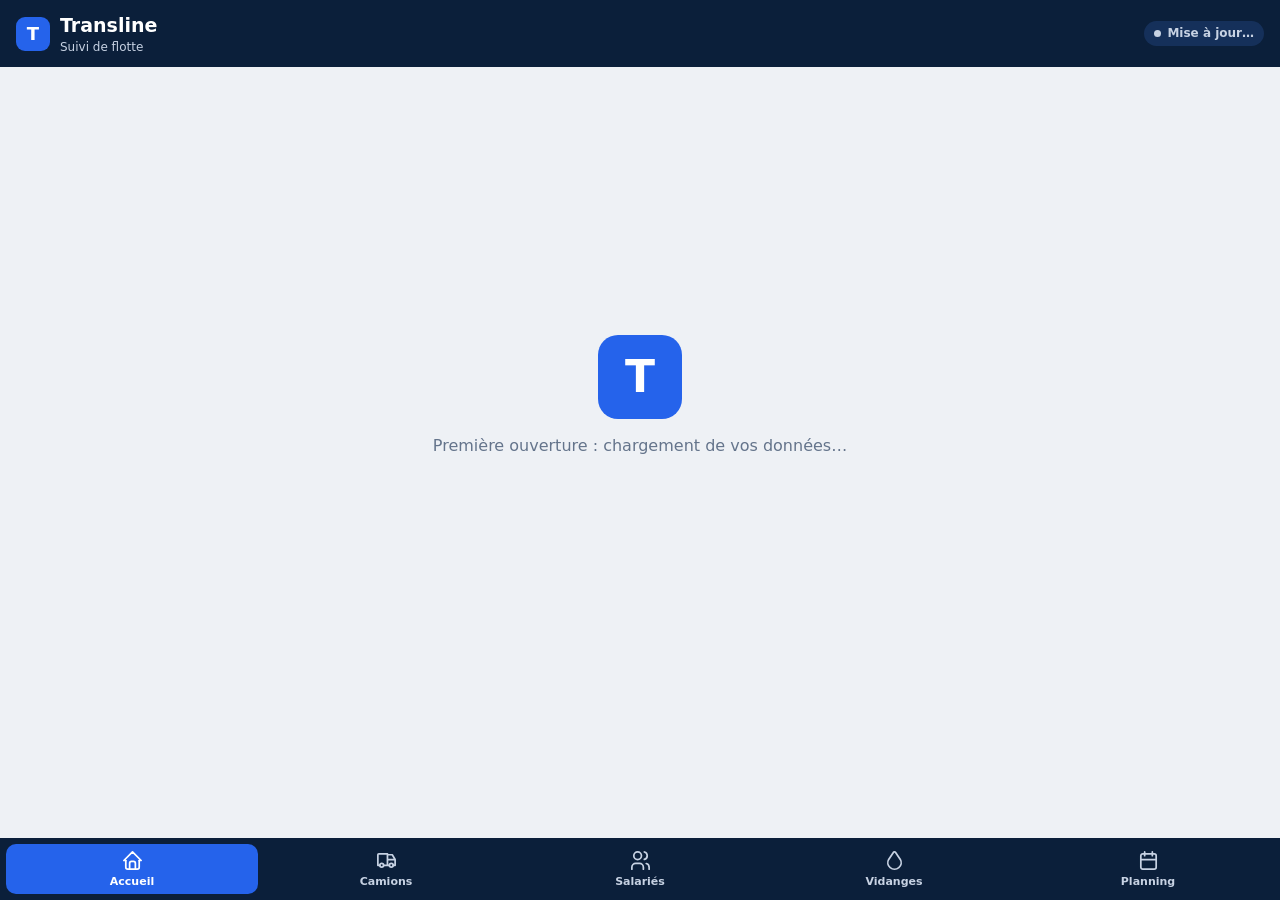
==== commit e8a32242: "Add files via upload" ====
--- a/tel/index.html
+++ b/tel/index.html
@@ -237,7 +237,7 @@
   var it = [];
   ((D && D.Conges) || []).forEach(function (c) {
     var f = parse(c['Début']), t = parse(c.Fin) || f; if (!f || t < TODAY) return;
-    var j = c.Type && c.Type !== 'Congés', cur = f <= TODAY, col = cur ? 'y' : days(f) <= 45 ? 'r' : 'g';
+    var j = c.Type && c.Type !== 'Congés', cur = f <= TODAY; if (j && cur) return; var col = cur ? 'y' : days(f) <= 45 ? 'r' : 'g';
     var txt = j ? 'journée ' + (cur ? "aujourd'hui" : fmtC(f)) : cur ? 'retour ' + fmtC(new Date(t.getFullYear(), t.getMonth(), t.getDate() + 1)) : 'part ' + fmtC(f);
     it.push({ s: cur ? 0 : 1, d: f, h: '<i class="d ' + col + '"></i><b>' + esc(c['Salarié']) + '</b> ' + txt });
   });
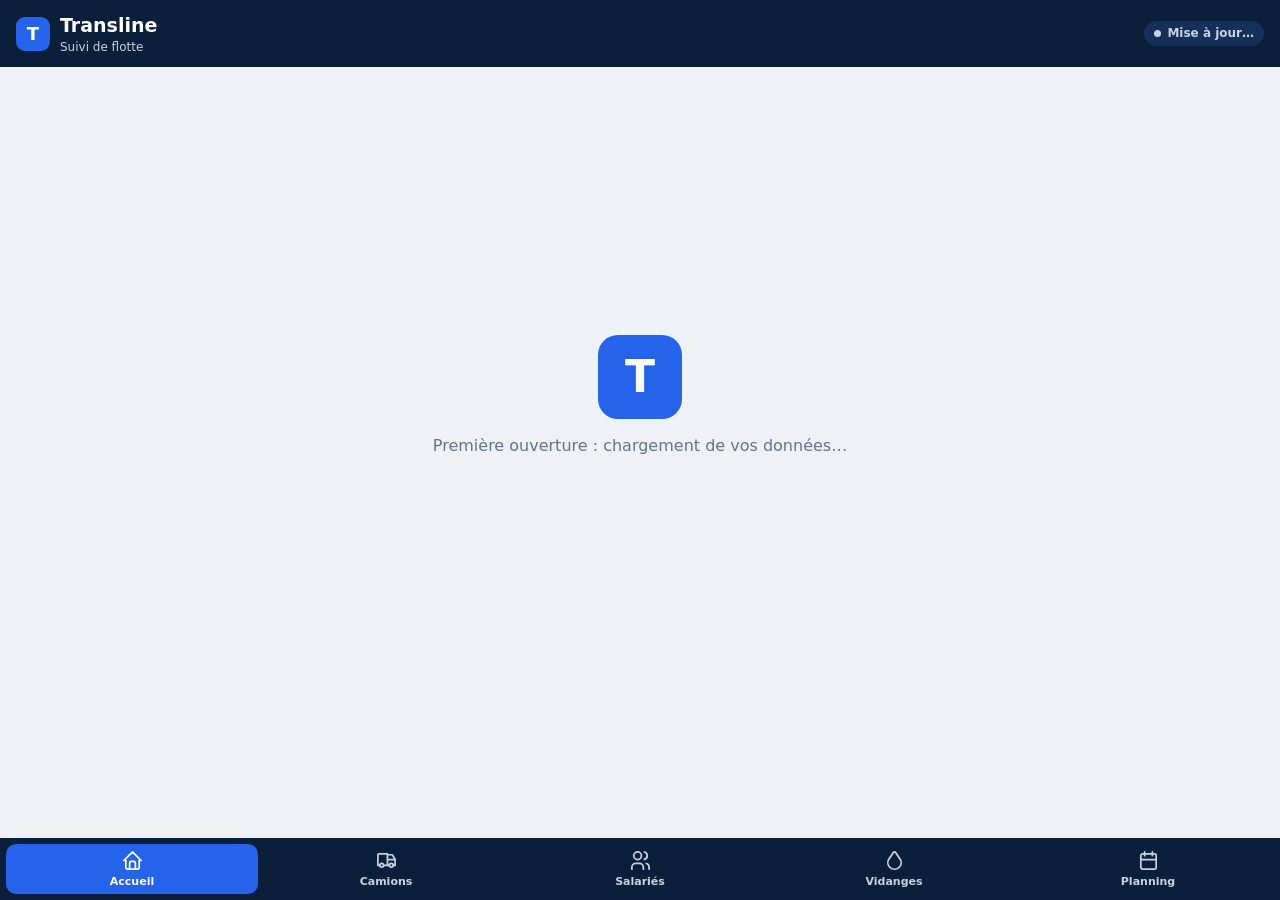
==== commit 4cbb2b7d: "Add files via upload" ====
--- a/tel/index.html
+++ b/tel/index.html
@@ -352,6 +352,16 @@
 render();
 startPont();
 if ('serviceWorker' in navigator) navigator.serviceWorker.register('sw.js', { scope: './' });
+var APPV = '13';
+function checkVersion() {
+  fetch('version.txt?t=' + Date.now(), { cache: 'no-store' }).then(function (r) { return r.ok ? r.text() : ''; }).then(function (v) {
+    v = String(v || '').trim(); if (!v || v === APPV) return;
+    try { if (sessionStorage.getItem('maj' + v)) return; sessionStorage.setItem('maj' + v, '1'); } catch (e) {}
+    (window.caches ? caches.keys().then(function (ks) { return Promise.all(ks.map(function (k) { return caches.delete(k); })); }) : Promise.resolve()).then(function () { location.reload(); });
+  }).catch(function () {});
+}
+checkVersion();
+document.addEventListener('visibilitychange', function () { if (document.visibilityState === 'visible') checkVersion(); });
 </script>
 </body>
 </html>
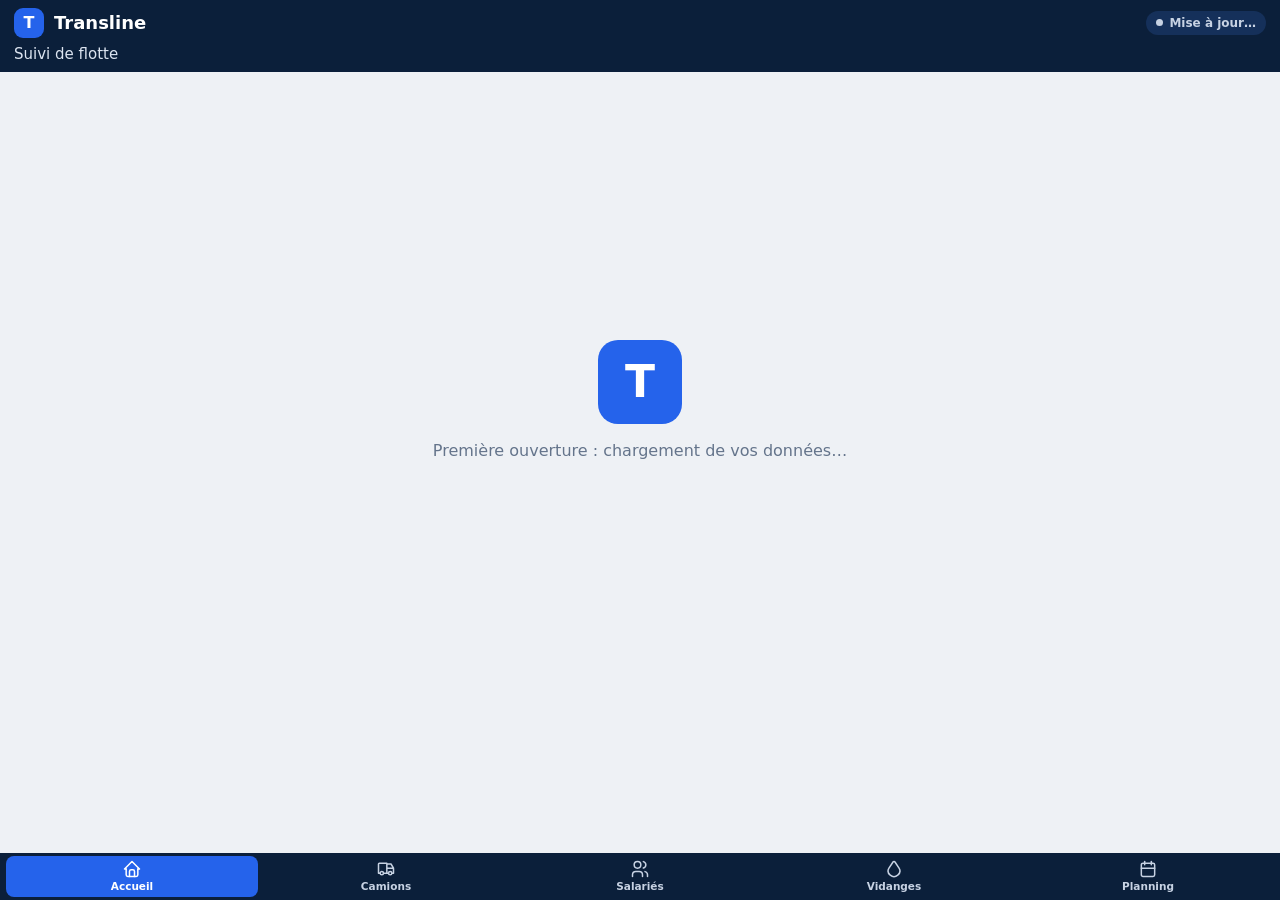
==== commit 3677bc84: "Téléphone v14 : barre d’onglets plus fine, bandeau congés plus grand" ====
--- a/tel/index.html
+++ b/tel/index.html
@@ -10,7 +10,7 @@
 <link rel="stylesheet" href="style.css">
 </head>
 <body>
-<header id="top"><div class="logo"><div class="t">T</div><div class="lt">Transline<button type="button" class="tick" data-view="conges" aria-label="Voir les congés"><span id="tk"></span></button></div></div><div id="sync" class="sync wait"><span class="dot"></span><span>Mise à jour…</span></div></header>
+<header id="top"><div class="logo"><div class="t">T</div><div class="lt">Transline</div></div><div id="sync" class="sync wait"><span class="dot"></span><span>Mise à jour…</span></div><button type="button" class="tick" data-view="conges" aria-label="Voir les congés"><span id="tk"></span></button></header>
 <main id="main"></main>
 <nav id="nav"></nav>
 <div id="layer"></div>
@@ -352,7 +352,7 @@
 render();
 startPont();
 if ('serviceWorker' in navigator) navigator.serviceWorker.register('sw.js', { scope: './' });
-var APPV = '13';
+var APPV = '14';
 function checkVersion() {
   fetch('version.txt?t=' + Date.now(), { cache: 'no-store' }).then(function (r) { return r.ok ? r.text() : ''; }).then(function (v) {
     v = String(v || '').trim(); if (!v || v === APPV) return;
--- a/tel/style.css
+++ b/tel/style.css
@@ -132,3 +132,13 @@
 .tick .d{display:inline-block;width:7px;height:7px;border-radius:50%;margin:0 4px 1px 0;vertical-align:middle}
 .d.y{background:#FACC15}.d.r{background:#F87171}.d.g{background:#4ADE80}
 .tick .gap{display:inline-block;width:40px}
+
+/* v14 : bandeau congés plus grand, barre d'onglets plus fine */
+header#top{flex-wrap:wrap;padding:calc(8px + env(safe-area-inset-top)) 14px 8px;row-gap:6px}
+#top .logo{font-size:18px}
+#top .logo .t{width:30px;height:30px;font-size:16px}
+#top .tick{flex:0 0 100%;font-size:15px;line-height:1.35;color:#DCE4F0}
+#top .tick .d{width:9px;height:9px}
+nav{padding:3px 6px calc(3px + env(safe-area-inset-bottom))}
+nav button{gap:0;font-size:10.5px;padding:3px 0;border-radius:8px}
+nav button svg{width:20px;height:20px}
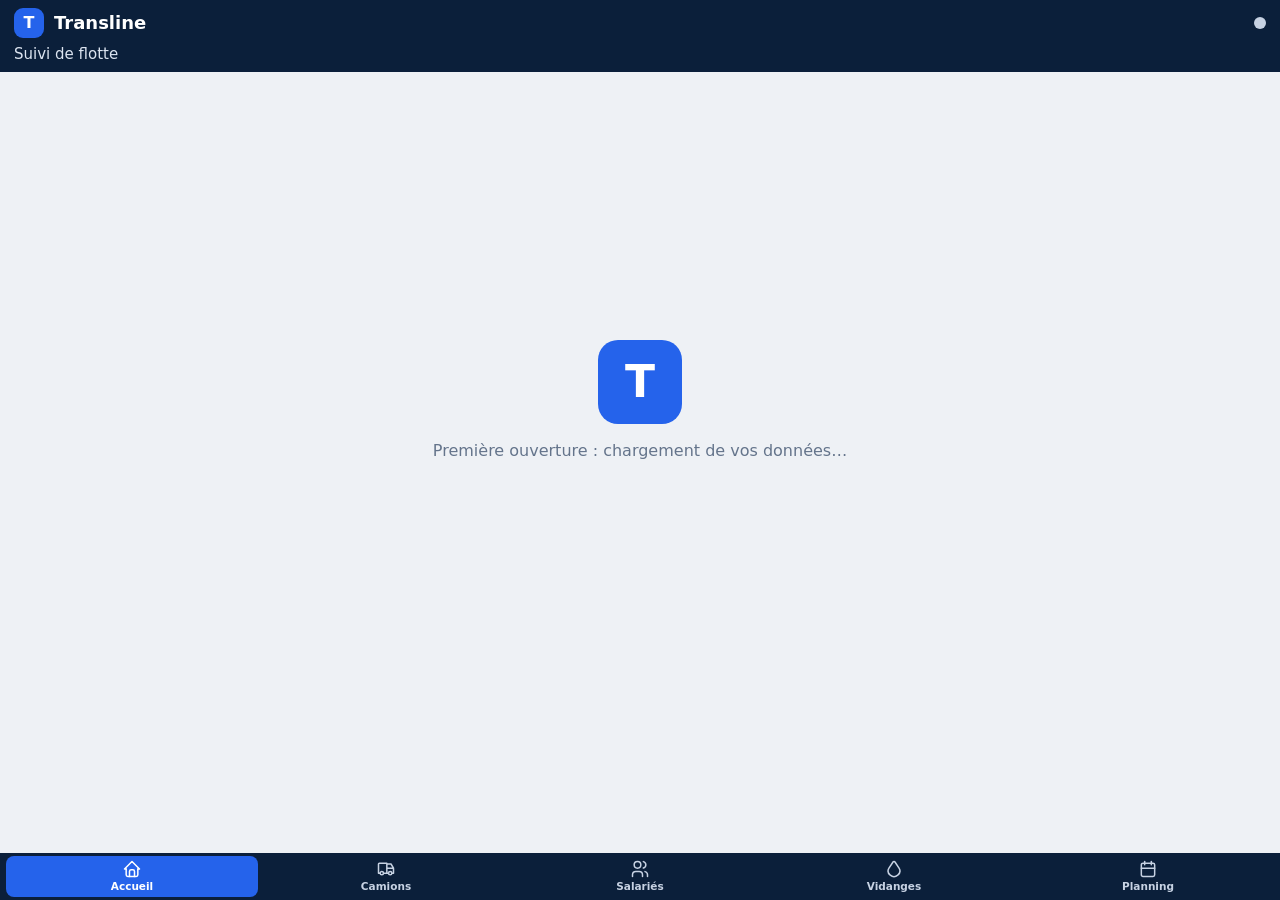
==== commit a4447cfc: "Téléphone v16 : pastille discrète, bandeau congés sans points, fondu" ====
--- a/tel/index.html
+++ b/tel/index.html
@@ -226,9 +226,12 @@
   var RH = 44, cards = m.querySelectorAll('.hb'), fixed = 20 + 10 * (cards.length - 1);
   if (cards.length !== 3) return;
   [].forEach.call(cards, function (c) { fixed += c.querySelector('.band').offsetHeight + 2; });
-  var small = [1, 2].map(function (i) { var n = cards[i].querySelectorAll('.row').length; return n ? Math.min(3, n) * RH : cards[i].querySelector('.list').scrollHeight; });
-  var big = Math.max(RH, Math.floor((H - fixed - small[0] - small[1]) / RH) * RH);
-  [big, small[0], small[1]].forEach(function (h, i) { cards[i].querySelector('.list').style.height = h + 'px'; });
+  var A = H - fixed, sr = [0, 0, 0], px = [0, 0, 0];
+  [1, 2].forEach(function (i) { var n = cards[i].querySelectorAll('.row').length; if (n) sr[i] = Math.min(3, n); else { px[i] = cards[i].querySelector('.list').scrollHeight; A -= px[i]; } });
+  var n = Math.floor(A / RH); if (A / (n + 1) >= 40) { n++; RH = Math.floor(A / n); }
+  m.style.setProperty('--rh', RH + 'px');
+  sr[0] = Math.max(1, n - sr[1] - sr[2]);
+  [0, 1, 2].forEach(function (i) { cards[i].querySelector('.list').style.height = (sr[i] ? sr[i] * RH : px[i]) + 'px'; });
 }
 window.addEventListener('resize', function () { fitHome(); renderTick(); });
 function fmtC(d) { return String(d.getDate()).padStart(2, '0') + '/' + String(d.getMonth() + 1).padStart(2, '0'); }
@@ -242,7 +245,7 @@
     it.push({ s: cur ? 0 : 1, d: f, h: '<i class="d ' + col + '"></i><b>' + esc(c['Salarié']) + '</b> ' + txt });
   });
   it.sort(function (a, b) { return a.s - b.s || a.d - b.d; });
-  var html = it.length ? 'Congés : ' + it.map(function (x) { return x.h; }).join(' · ') : (D ? 'Aucun congé prévu' : 'Suivi de flotte');
+  var html = it.length ? 'Congés : ' + it.map(function (x) { return x.h; }).join('<span class="sp"></span>') : (D ? 'Aucun congé prévu' : 'Suivi de flotte');
   sp.className = ''; sp.style.animationDuration = ''; sp.innerHTML = html;
   if (sp.scrollWidth > b.clientWidth + 2) {
     sp.innerHTML = html + '<span class="gap"></span>' + html + '<span class="gap"></span>';
@@ -352,7 +355,7 @@
 render();
 startPont();
 if ('serviceWorker' in navigator) navigator.serviceWorker.register('sw.js', { scope: './' });
-var APPV = '14';
+var APPV = '16';
 function checkVersion() {
   fetch('version.txt?t=' + Date.now(), { cache: 'no-store' }).then(function (r) { return r.ok ? r.text() : ''; }).then(function (v) {
     v = String(v || '').trim(); if (!v || v === APPV) return;
--- a/tel/style.css
+++ b/tel/style.css
@@ -142,3 +142,12 @@
 nav{padding:3px 6px calc(3px + env(safe-area-inset-bottom))}
 nav button{gap:0;font-size:10.5px;padding:3px 0;border-radius:8px}
 nav button svg{width:20px;height:20px}
+main.home .hb .row.c{height:var(--rh,44px);min-height:var(--rh,44px)}
+.tick .sp{display:inline-block;width:26px}
+/* v16 : pastille de mise à jour discrète, fondu des deux côtés du bandeau */
+#top .sync.ok,#top .sync.wait{background:none;padding:0;font-size:0;gap:0}
+#top .sync.ok .dot,#top .sync.wait .dot{width:12px;height:12px}
+#top .sync.ok .dot{background:#4ADE80;box-shadow:0 0 0 4px rgba(74,222,128,.18)}
+#top .sync.wait .dot{background:#C7D2E3}
+#top .tick{-webkit-mask-image:linear-gradient(90deg,transparent,#000 6%,#000 92%,transparent);mask-image:linear-gradient(90deg,transparent,#000 6%,#000 92%,transparent)}
+#top .tick:not(:has(.run)){-webkit-mask-image:linear-gradient(90deg,#000 92%,transparent);mask-image:linear-gradient(90deg,#000 92%,transparent)}
